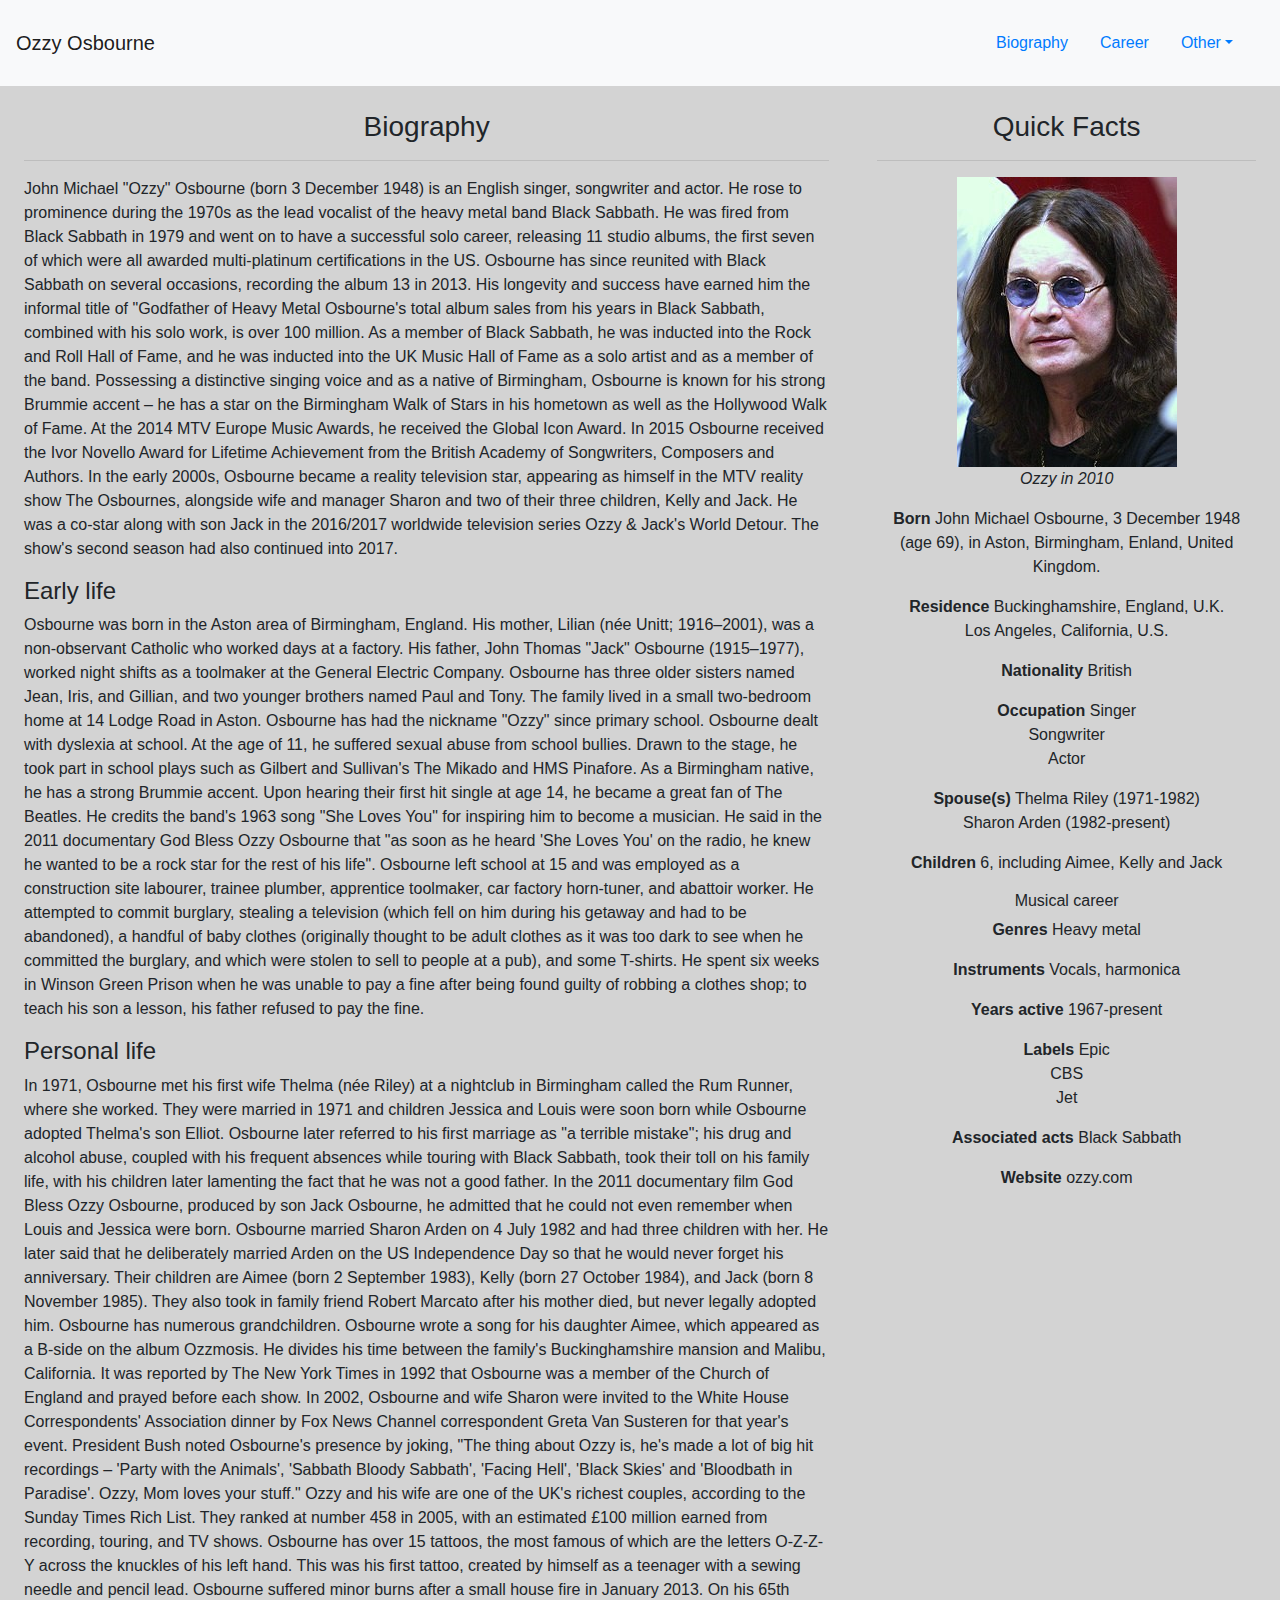
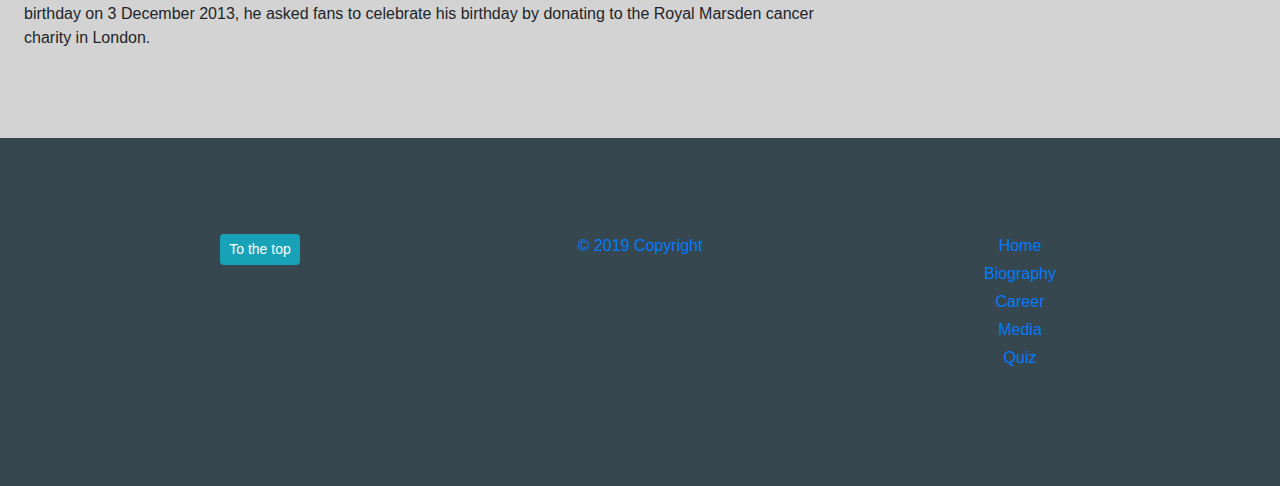
==== biography.html @ b055fe27 "-" ====
<!DOCTYPE html>
<html lang="en">

<head>
    <meta charset="utf-8">
    <meta http-equiv="X-UA-Compatible" content="IE=edge">
    <meta name="viewport" content="width=device-width, initial-scale=1">

    <title>Ozzy Osbourne</title>

    <meta name="description" content="Source code generated using layoutit.com">
    <meta name="author" content="LayoutIt!">

    <link rel="stylesheet" href="css/bootstrap.min.css">
    <link href="css/style.css" rel="stylesheet">

</head>

<body>
    <div id="top"></div>
    <!-- Navbar -->
    <nav class="navbar navbar-fixed sticky-top navbar-expand-lg navbar-light bg-light ">

        <button class="navbar-toggler" type="button" data-toggle="collapse" data-target="#bs-example-navbar-collapse-1">
            <span class="navbar-toggler-icon"></span>
        </button>
        <a class="navbar-brand" href="hem.html">Ozzy Osbourne</a>
        <div class="collapse navbar-collapse" id="bs-example-navbar-collapse-1">

            <ul class="nav ml-auto">
                <li class="nav-item">
                    <a class="nav-link" href="biography.html">Biography </a>
                </li>
                <li class="nav-item">
                    <a class="nav-link" href="career.html">Career</a>
                </li>
                <li class="nav-item dropdown">
                    <a class="nav-link dropdown-toggle" href="http://example.com" id="navbarDropdownMenuLink" data-toggle="dropdown">Other</a>
                    <div class="dropdown-menu" aria-labelledby="navbarDropdownMenuLink">
                        <a class="dropdown-item" href="quiz.html">Quiz</a>
                        <a class="dropdown-item" href="media.html">Media</a>
                    </div>
                </li>
            </ul>

        </div>

    </nav>
    <!-- End of navbar -->

    <!-- Main content -->

    <div class="container-fluid">

        <div class="row">
            <div class="col-lg-8 p-4 col-md-12">
                <h3 class="text-center"> Biography </h3>
                <hr>
                <p>John Michael "Ozzy" Osbourne (born 3 December 1948) is an English singer, songwriter and actor. He rose to prominence during the 1970s as the lead vocalist of the heavy metal band Black Sabbath. He was fired from Black Sabbath in 1979 and went on to have a successful solo career, releasing 11 studio albums, the first seven of which were all awarded multi-platinum certifications in the US. Osbourne has since reunited with Black Sabbath on several occasions, recording the album 13 in 2013. His longevity and success have earned him the informal title of "Godfather of Heavy Metal
                    Osbourne's total album sales from his years in Black Sabbath, combined with his solo work, is over 100 million. As a member of Black Sabbath, he was inducted into the Rock and Roll Hall of Fame, and he was inducted into the UK Music Hall of Fame as a solo artist and as a member of the band. Possessing a distinctive singing voice and as a native of Birmingham, Osbourne is known for his strong Brummie accent – he has a star on the Birmingham Walk of Stars in his hometown as well as the Hollywood Walk of Fame. At the 2014 MTV Europe Music Awards, he received the Global Icon Award. In 2015 Osbourne received the Ivor Novello Award for Lifetime Achievement from the British Academy of Songwriters, Composers and Authors.
                    In the early 2000s, Osbourne became a reality television star, appearing as himself in the MTV reality show The Osbournes, alongside wife and manager Sharon and two of their three children, Kelly and Jack. He was a co-star along with son Jack in the 2016/2017 worldwide television series Ozzy & Jack's World Detour. The show's second season had also continued into 2017.
                </p>

                <h4>Early life</h4>
                <p>Osbourne was born in the Aston area of Birmingham, England. His mother, Lilian (née Unitt; 1916–2001), was a non-observant Catholic who worked days at a factory. His father, John Thomas "Jack" Osbourne (1915–1977), worked night shifts as a toolmaker at the General Electric Company. Osbourne has three older sisters named Jean, Iris, and Gillian, and two younger brothers named Paul and Tony. The family lived in a small two-bedroom home at 14 Lodge Road in Aston. Osbourne has had the nickname "Ozzy" since primary school. Osbourne dealt with dyslexia at school. At the age of 11, he suffered sexual abuse from school bullies. Drawn to the stage, he took part in school plays such as Gilbert and Sullivan's The Mikado and HMS Pinafore. As a Birmingham native, he has a strong Brummie accent.

                    Upon hearing their first hit single at age 14, he became a great fan of The Beatles. He credits the band's 1963 song "She Loves You" for inspiring him to become a musician. He said in the 2011 documentary God Bless Ozzy Osbourne that "as soon as he heard 'She Loves You' on the radio, he knew he wanted to be a rock star for the rest of his life". Osbourne left school at 15 and was employed as a construction site labourer, trainee plumber, apprentice toolmaker, car factory horn-tuner, and abattoir worker. He attempted to commit burglary, stealing a television (which fell on him during his getaway and had to be abandoned), a handful of baby clothes (originally thought to be adult clothes as it was too dark to see when he committed the burglary, and which were stolen to sell to people at a pub), and some T-shirts. He spent six weeks in Winson Green Prison when he was unable to pay a fine after being found guilty of robbing a clothes shop; to teach his son a lesson, his father refused to pay the fine.
                </p>
                <h4>Personal life</h4>
                <p>In 1971, Osbourne met his first wife Thelma (née Riley) at a nightclub in Birmingham called the Rum Runner, where she worked. They were married in 1971 and children Jessica and Louis were soon born while Osbourne adopted Thelma's son Elliot. Osbourne later referred to his first marriage as "a terrible mistake"; his drug and alcohol abuse, coupled with his frequent absences while touring with Black Sabbath, took their toll on his family life, with his children later lamenting the fact that he was not a good father. In the 2011 documentary film God Bless Ozzy Osbourne, produced by son Jack Osbourne, he admitted that he could not even remember when Louis and Jessica were born.
                    Osbourne married Sharon Arden on 4 July 1982 and had three children with her. He later said that he deliberately married Arden on the US Independence Day so that he would never forget his anniversary. Their children are Aimee (born 2 September 1983), Kelly (born 27 October 1984), and Jack (born 8 November 1985). They also took in family friend Robert Marcato after his mother died, but never legally adopted him. Osbourne has numerous grandchildren.
                    Osbourne wrote a song for his daughter Aimee, which appeared as a B-side on the album Ozzmosis. He divides his time between the family's Buckinghamshire mansion and Malibu, California.
                    It was reported by The New York Times in 1992 that Osbourne was a member of the Church of England and prayed before each show. In 2002, Osbourne and wife Sharon were invited to the White House Correspondents' Association dinner by Fox News Channel correspondent Greta Van Susteren for that year's event. President Bush noted Osbourne's presence by joking, "The thing about Ozzy is, he's made a lot of big hit recordings – 'Party with the Animals', 'Sabbath Bloody Sabbath', 'Facing Hell', 'Black Skies' and 'Bloodbath in Paradise'. Ozzy, Mom loves your stuff."
                    Ozzy and his wife are one of the UK's richest couples, according to the Sunday Times Rich List. They ranked at number 458 in 2005, with an estimated £100 million earned from recording, touring, and TV shows. Osbourne has over 15 tattoos, the most famous of which are the letters O-Z-Z-Y across the knuckles of his left hand. This was his first tattoo, created by himself as a teenager with a sewing needle and pencil lead.
                    Osbourne suffered minor burns after a small house fire in January 2013. On his 65th birthday on 3 December 2013, he asked fans to celebrate his birthday by donating to the Royal Marsden cancer charity in London.
                </p>
            </div>
            <div class="col-lg-4 p-4 col-md-12 text-center">
                <h3 class="text-center">Quick Facts</h3>
                <hr>
                <img src="material/face.jpg" class="">
                <p><i>Ozzy in 2010</i></p>
                <p><b> Born </b> John Michael Osbourne, 3 December 1948 (age 69), in Aston, Birmingham, Enland, United Kingdom.</p>
                <p><b>Residence</b> Buckinghamshire, England, U.K.<br>Los Angeles, California, U.S.</p>
                <p><b>Nationality</b> British</p>
                <p><b>Occupation</b> Singer <br> Songwriter <br> Actor</p>
                <p><b>Spouse(s)</b> Thelma Riley (1971-1982) <br> Sharon Arden (1982-present)</p>
                <p><b>Children</b> 6, including Aimee, Kelly and Jack</p>
                <h6>Musical career</h6>
                <p><b>Genres</b> Heavy metal</p>
                <p><b>Instruments</b> Vocals, harmonica</p>
                <p><b>Years active</b> 1967-present</p>
                <p><b>Labels</b> Epic <br> CBS <br> Jet</p>
                <p><b>Associated acts</b> Black Sabbath</p>
                <p><b>Website</b> ozzy.com</p>
            </div>

        </div>

    </div>

    <!-- End of main content -->

    <!-- Footer -->
    <footer class="page-footer p-5 mt-5 font-small" style="background-color: #37474F;">
        <div class="container">
            <div class="row">
                <div class="col-lg-4 col-md-12 text-center p-5">
                    <a href="#top" class="btn btn-default btn-info btn-sm">To the top</a>
                </div>
                <div class="footer-copyright text-center py3 col-lg-4 col-md-12 p-5 text-primary">
                    &copy; 2019 Copyright
                </div>
                <div class="col-lg-4 col-md-12 text-center p-5">
                    <ul class="list-unstyled text-secondary">
                        <li class="pb-1"><a href="hem.html">Home</a></li>
                        <li class="pb-1"><a href="biography.html">Biography</a></li>
                        <li class="pb-1"><a href="career.html">Career</a></li>
                        <li class="pb-1"><a href="media.html">Media</a></li>
                        <li class="pb-1"><a href="quiz.html">Quiz</a></li>
                    </ul>
                </div>
            </div>
        </div>
    </footer>
    <!-- End of footer -->
    <script src="js/jquery.slim.min.js"></script>
    <script src="js/bootstrap.min.js"></script>
    <script src="js/popper.min.js"></script>
    <script>



    </script>
</body>

</html>
---- css/style.css ----
* {
    margin: 0;
    padding: 0;
}

.carousel .carousel-item img { /* Bild i image-slidern */

    max-height: 90vh;
    min-width: auto;

}

nav ul {
    padding: 15px;
}

body{
    background-color: lightgray;
}

@media only screen and (max-width: 500px) {

    
}
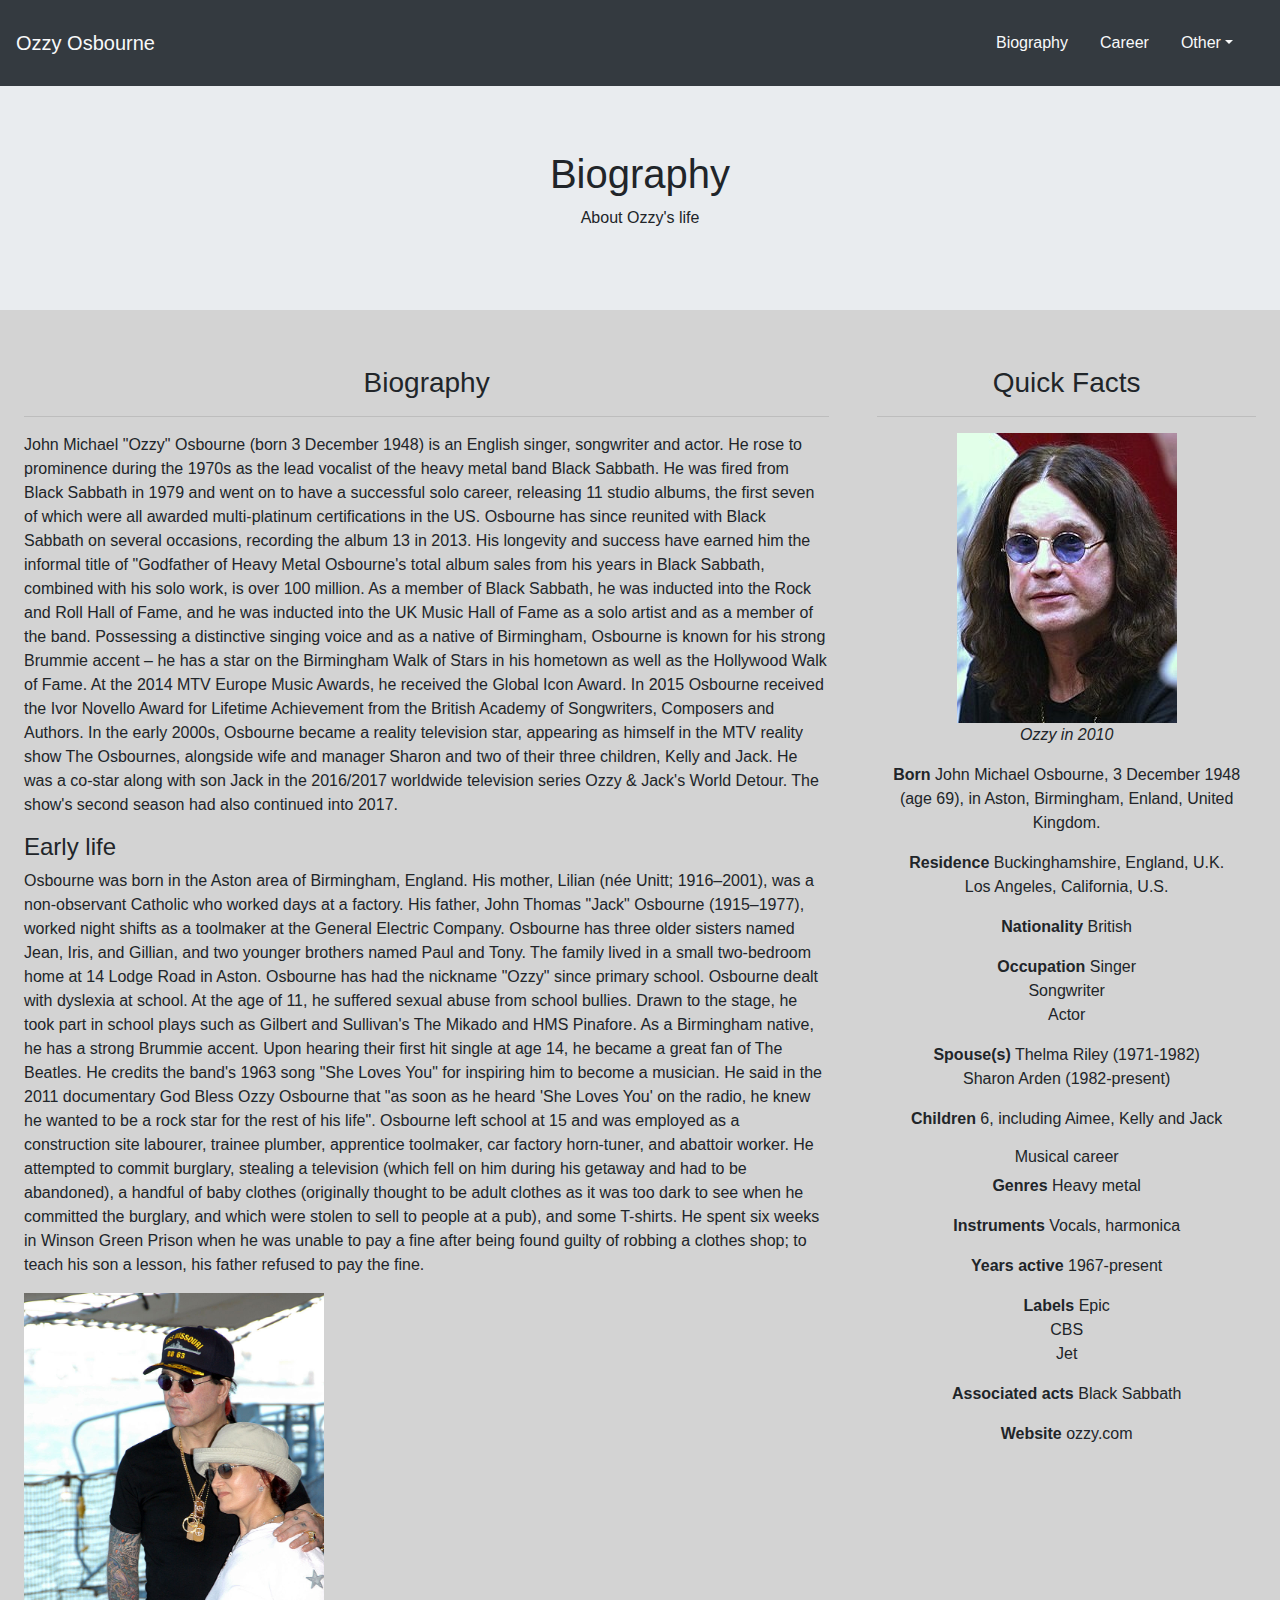
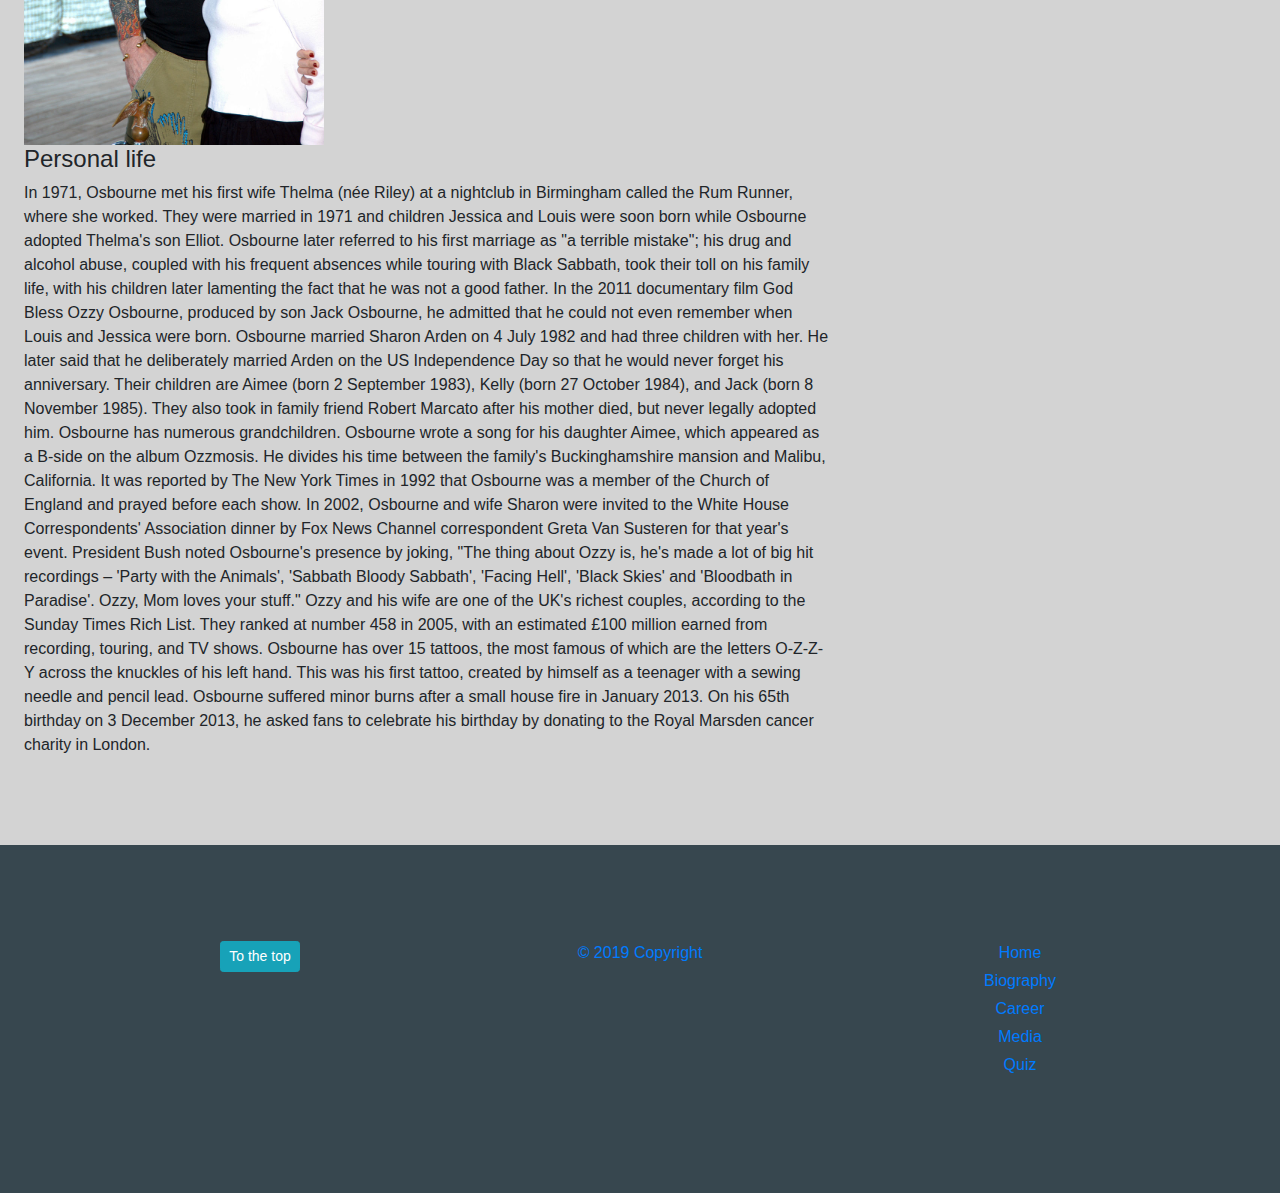
==== commit d216a12e: "-" ====
--- a/biography.html
+++ b/biography.html
@@ -19,23 +19,23 @@
 <body>
     <div id="top"></div>
     <!-- Navbar -->
-    <nav class="navbar navbar-fixed sticky-top navbar-expand-lg navbar-light bg-light ">
+    <nav class="navbar navbar-dark navbar-fixed sticky-top navbar-expand-lg navbar-light bg-dark">
 
         <button class="navbar-toggler" type="button" data-toggle="collapse" data-target="#bs-example-navbar-collapse-1">
             <span class="navbar-toggler-icon"></span>
         </button>
-        <a class="navbar-brand" href="hem.html">Ozzy Osbourne</a>
+        <a class="navbar-brand text-light" href="hem.html">Ozzy Osbourne</a>
         <div class="collapse navbar-collapse" id="bs-example-navbar-collapse-1">
 
             <ul class="nav ml-auto">
                 <li class="nav-item">
-                    <a class="nav-link" href="biography.html">Biography </a>
+                    <a class="nav-link text-light" href="biography.html">Biography </a>
                 </li>
                 <li class="nav-item">
-                    <a class="nav-link" href="career.html">Career</a>
+                    <a class="nav-link text-light" href="career.html">Career</a>
                 </li>
                 <li class="nav-item dropdown">
-                    <a class="nav-link dropdown-toggle" href="http://example.com" id="navbarDropdownMenuLink" data-toggle="dropdown">Other</a>
+                    <a class="nav-link dropdown-toggle text-light" href="http://example.com" id="navbarDropdownMenuLink" data-toggle="dropdown">Other</a>
                     <div class="dropdown-menu" aria-labelledby="navbarDropdownMenuLink">
                         <a class="dropdown-item" href="quiz.html">Quiz</a>
                         <a class="dropdown-item" href="media.html">Media</a>
@@ -47,7 +47,18 @@
 
     </nav>
     <!-- End of navbar -->
-
+    
+    <div class="jumbotron jumbotron-fluid"> <!-- Jumbotron -->
+        
+        <div class="container text-center"> 
+            
+            <h1>Biography</h1>
+            <p>About Ozzy's life</p>
+            
+        </div>
+        
+    </div>
+    
     <!-- Main content -->
 
     <div class="container-fluid">
@@ -66,6 +77,7 @@
 
                     Upon hearing their first hit single at age 14, he became a great fan of The Beatles. He credits the band's 1963 song "She Loves You" for inspiring him to become a musician. He said in the 2011 documentary God Bless Ozzy Osbourne that "as soon as he heard 'She Loves You' on the radio, he knew he wanted to be a rock star for the rest of his life". Osbourne left school at 15 and was employed as a construction site labourer, trainee plumber, apprentice toolmaker, car factory horn-tuner, and abattoir worker. He attempted to commit burglary, stealing a television (which fell on him during his getaway and had to be abandoned), a handful of baby clothes (originally thought to be adult clothes as it was too dark to see when he committed the burglary, and which were stolen to sell to people at a pub), and some T-shirts. He spent six weeks in Winson Green Prison when he was unable to pay a fine after being found guilty of robbing a clothes shop; to teach his son a lesson, his father refused to pay the fine.
                 </p>
+                <img src="material/Ozzy_Osbourne_2.jpg" class="img-fluid" width="300">
                 <h4>Personal life</h4>
                 <p>In 1971, Osbourne met his first wife Thelma (née Riley) at a nightclub in Birmingham called the Rum Runner, where she worked. They were married in 1971 and children Jessica and Louis were soon born while Osbourne adopted Thelma's son Elliot. Osbourne later referred to his first marriage as "a terrible mistake"; his drug and alcohol abuse, coupled with his frequent absences while touring with Black Sabbath, took their toll on his family life, with his children later lamenting the fact that he was not a good father. In the 2011 documentary film God Bless Ozzy Osbourne, produced by son Jack Osbourne, he admitted that he could not even remember when Louis and Jessica were born.
                     Osbourne married Sharon Arden on 4 July 1982 and had three children with her. He later said that he deliberately married Arden on the US Independence Day so that he would never forget his anniversary. Their children are Aimee (born 2 September 1983), Kelly (born 27 October 1984), and Jack (born 8 November 1985). They also took in family friend Robert Marcato after his mother died, but never legally adopted him. Osbourne has numerous grandchildren.
